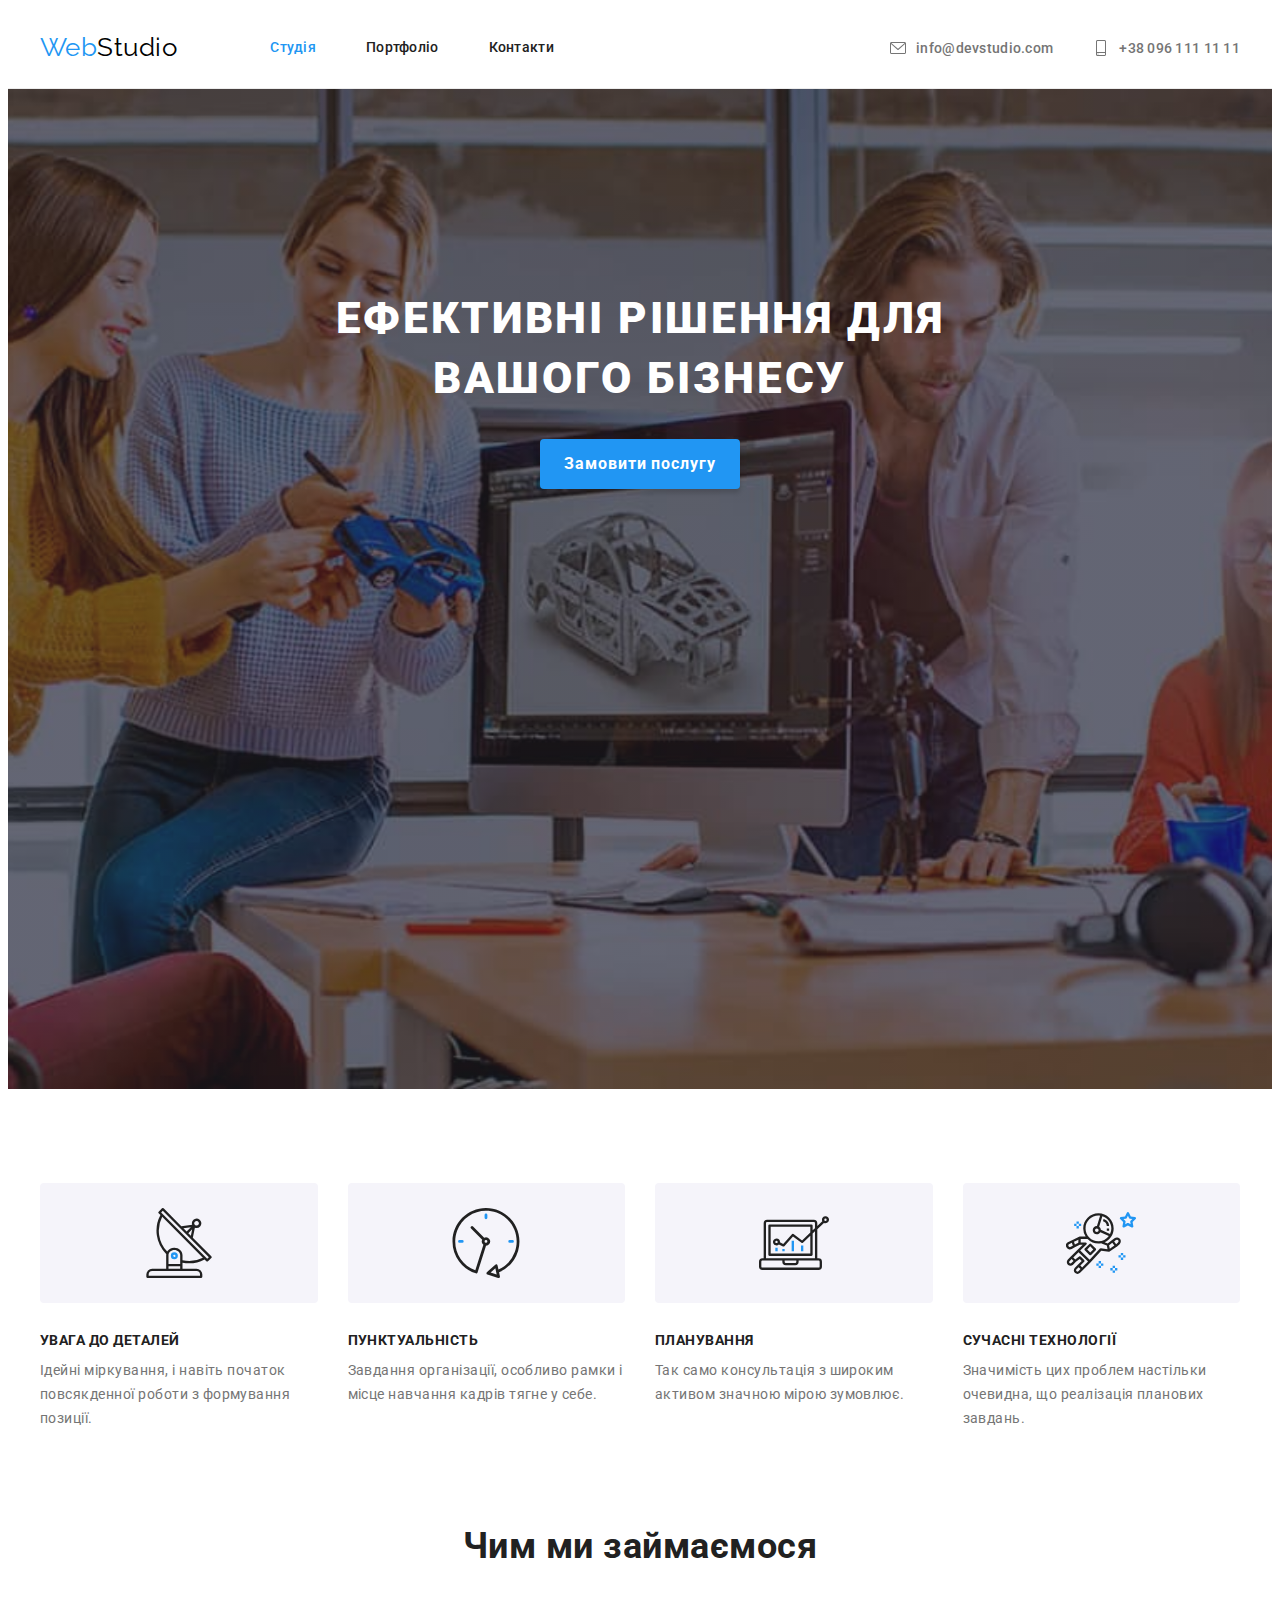
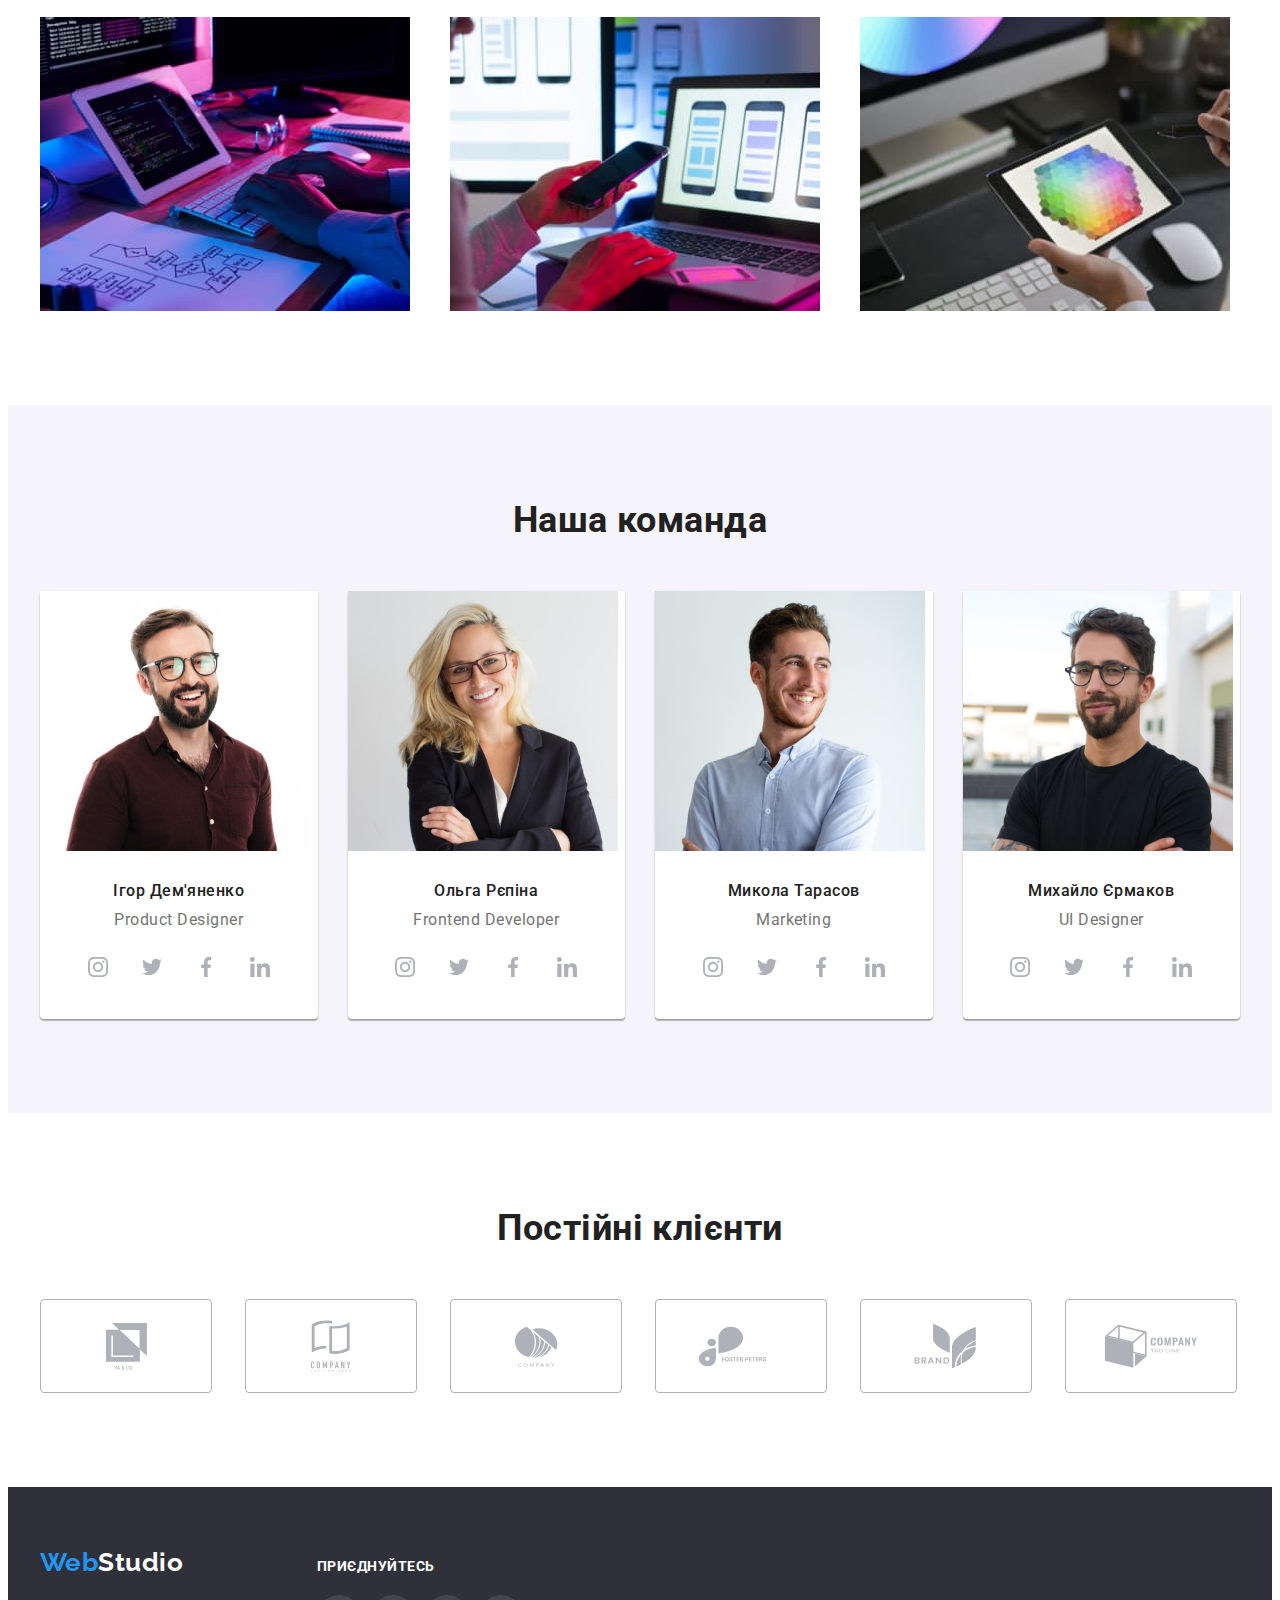
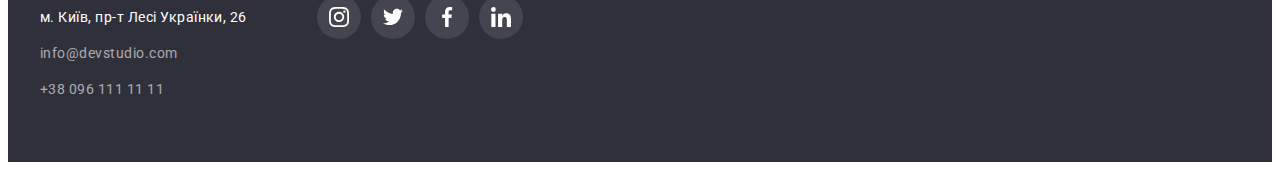
==== index.html @ 2d452a39 "home-first" ====
<!DOCTYPE html>
<html lang="uk">

<head>
  <meta charset="UTF-8">
  <meta http-equiv="X-UA-Compatible" content="IE=edge">
  <meta name="viewport" content="width=device-width, initial-scale=1.0">
  <title>Web Studio</title>
  <link rel="preconnect" href="https://fonts.googleapis.com">
  <link rel="preconnect" href="https://fonts.gstatic.com" crossorigin>
  <link href="https://fonts.googleapis.com/css2?family=Raleway:wght@700&family=Roboto:wght@400;500;700;900&display=swap"
    rel="stylesheet">
  <link rel="stylesheet" href="https://cdnjs.cloudflare.com/ajax/libs/modern-normalize/1.1.0/modern-normalize.min.css"
    integrity="sha512-wpPYUAdjBVSE4KJnH1VR1HeZfpl1ub8YT/NKx4PuQ5NmX2tKuGu6U/JRp5y+Y8XG2tV+wKQpNHVUX03MfMFn9Q=="
    crossorigin="anonymous" referrerpolicy="no-referrer" />
  <link rel="stylesheet" href="./css/styles.css">
</head>

<body>

  <!--Шапка-->

  <header class="header">
    <div class="container">
      <a href="./index.html" class="header-logo link" lang="en" rel="noreferrer noopener">
        <span class="web">Web</span>Studio
      </a>
      <nav class="header-nav">
        <ul class="header-list list">
          <li class="header-items"><a href="./index.html" class="header-link link current">Студія</a></li>
          <li class="header-items"><a href="./portfolio.html" class="header-link link">Портфоліо</a></li>
          <li class="header-items"><a href="#contacts" class="header-link link">Контакти</a></li>
        </ul>
      </nav>
      <ul class="header-contact list">
        <li class="item-mail"><a href="mailto:info@devstudio.com" class="header-mail link">
            <svg width="16" height="16" class="icon-mail">
              <use href="./images/icons.svg#icon-envelope"></use>
            </svg>
            info@devstudio.com</a></li>
        <li class="item-tel"><a href="tel:+380961111111" class="header-tel link">
            <svg width="16" height="16" class="icon-tel">
              <use href="./images/icons.svg#icon-smartphone"></use>
            </svg>
            +38 096 111 11 11</a></li>
      </ul>
    </div>
  </header>

  <main>
    <!--Герой-->

    <section class="hero section">
      <div class="container">
        <h1 class="hero-title title">Ефективні рішення для <br /> вашого бізнесу</h1>
        <button type="button" class="hero-btn">Замовити послугу</button>
      </div>
    </section>

    <!--Особенности-->

    <section class="features section">
      <div class="container">
        <h2 class="visually-hidden">Особливості</h2>
        <ul class="features-list list">
          <li class="features-items">
            <div class="icon-features">
              <svg width="70" height="70">
                <use href="./images/icons.svg#icon-antenna"></use>
              </svg>
            </div>
            <h3 class="features-title title">УВАГА ДО ДЕТАЛЕЙ</h3>
            <p class="features-text">
              Ідейні міркування, і навіть початок повсякденної роботи з формування позиції.
            </p>
          </li>
          <li class="features-items">
            <div class="icon-features">
              <svg width="70" height="70">
                <use href="./images/icons.svg#icon-clock"></use>
              </svg>
            </div>
            <h3 class="features-title title">ПУНКТУАЛЬНІСТЬ</h3>
            <p class="features-text">
              Завдання організації, особливо рамки і місце навчання кадрів тягне у себе.
            </p>
          </li>
          <li class="features-items">
            <div class="icon-features">
              <svg width="70" height="70">
                <use href="./images/icons.svg#icon-diagram"></use>
              </svg>
            </div>
            <h3 class="features-title title">ПЛАНУВАННЯ</h3>
            <p class="features-text">
              Так само консультація з широким активом значною мірою зумовлює.
            </p>
          </li>
          <li class="features-items">
            <div class="icon-features">
              <svg width="70" height="70">
                <use href="./images/icons.svg#icon-astronaut"></use>
              </svg>
            </div>
            <h3 class="features-title title">СУЧАСНІ ТЕХНОЛОГІЇ</h3>
            <p class="features-text">
              Значимість цих проблем настільки очевидна, що реалізація планових завдань.
            </p>
          </li>
        </ul>
      </div>
    </section>

    <!--Занятость-->

    <section class="busyness section no-padding">
      <div class="container">
        <h2 class="busyness-title title">Чим ми займаємося</h2>
        <ul class="busyness-list list">
          <li class="busyness-items"><img src="./images/box1.jpg"
              alt="Крупним планом зображення програміста, що працює на своєму столі в офісі" width="370"></li>
          <li class="busyness-items"><img src="./images/box2.jpg"
              alt="Веб-дизайнер інтерфейсу користувача розробляє додаток для смартфонів" width="370"></li>
          <li class="busyness-items"><img src="./images/box3.jpg"
              alt="Креативний художник веб-дизайну працює над вибором кольору на графічний планшет" width="370"></li>
        </ul>
      </div>
    </section>

    <!--Команда-->

    <section class="team section">
      <div class="container">
        <h2 class="team-title title">Наша команда</h2>
        <ul class="team-list list">
          <li class="team-items">
            <img src="./images/k1.jpg" alt="фотографія Ігоря Дем'яненка" width="270">
            <h3 class="team-name">Ігор Дем'яненко</h3>
            <p class="tech-skill">Product Designer</p>
            <ul class="team-soc-list list">
              <li class="team-soc-items"><a href="" class="team-soc-link link"><svg width="20" height="20"
                    class="team-soc-icons">
                    <use href="./images/icons.svg#icon-instagram"></use>
                  </svg></a></li>
              <li class="team-soc-items"><a href="" class="team-soc-link link"><svg width="20" height="20"
                    class="team-soc-icons">
                    <use href="./images/icons.svg#icon-twitter"></use>
                  </svg></a></li>
              <li class="team-soc-items"><a href="" class="team-soc-link link"><svg width="20" height="20"
                    class="team-soc-icons">
                    <use href="./images/icons.svg#icon-facebook"></use>
                  </svg></a></li>
              <li class="team-soc-items"><a href="" class="team-soc-link link"><svg width="20" height="20"
                    class="team-soc-icons">
                    <use href="./images/icons.svg#icon-linkedin"></use>
                  </svg></a></li>
            </ul>
          </li>
          <li class="team-items">
            <img src="./images/k2.jpg" alt="фотографія Ольги Репиной" width="270">
            <h3 class="team-name">Ольга Рєпіна</h3>
            <p class="tech-skill">Frontend Developer</p>
            <ul class="team-soc-list list">
              <li class="team-soc-items"><a href="" class="team-soc-link link"><svg width="20" height="20"
                    class="team-soc-icons">
                    <use href="./images/icons.svg#icon-instagram"></use>
                  </svg></a></li>
              <li class="team-soc-items"><a href="" class="team-soc-link link"><svg width="20" height="20"
                    class="team-soc-icons">
                    <use href="./images/icons.svg#icon-twitter"></use>
                  </svg></a></li>
              <li class="team-soc-items"><a href="" class="team-soc-link link"><svg width="20" height="20"
                    class="team-soc-icons">
                    <use href="./images/icons.svg#icon-facebook"></use>
                  </svg></a></li>
              <li class="team-soc-items"><a href="" class="team-soc-link link"><svg width="20" height="20"
                    class="team-soc-icons">
                    <use href="./images/icons.svg#icon-linkedin"></use>
                  </svg></a></li>
            </ul>
          </li>
          <li class="team-items">
            <img src="./images/k3.jpg" alt="фотографія Миколи Тарасова" width="270">
            <h3 class="team-name">Микола Тарасов</h3>
            <p class="tech-skill">Marketing</p>
            <ul class="team-soc-list list">
              <li class="team-soc-items"><a href="" class="team-soc-link link"><svg width="20" height="20"
                    class="team-soc-icons">
                    <use href="./images/icons.svg#icon-instagram"></use>
                  </svg></a></li>
              <li class="team-soc-items"><a href="" class="team-soc-link link"><svg width="20" height="20"
                    class="team-soc-icons">
                    <use href="./images/icons.svg#icon-twitter"></use>
                  </svg></a></li>
              <li class="team-soc-items"><a href="" class="team-soc-link link"><svg width="20" height="20"
                    class="team-soc-icons">
                    <use href="./images/icons.svg#icon-facebook"></use>
                  </svg></a></li>
              <li class="team-soc-items"><a href="" class="team-soc-link link"><svg width="20" height="20"
                    class="team-soc-icons">
                    <use href="./images/icons.svg#icon-linkedin"></use>
                  </svg></a></li>
            </ul>
          </li>
          <li class="team-items">
            <img src="./images/k4.jpg" alt="фотографія Михайла Єрмакова" width="270">
            <h3 class="team-name">Михайло Єрмаков</h3>
            <p class="tech-skill">UI Designer</p>
            <ul class="team-soc-list list">
              <li class="team-soc-items"><a href="" class="team-soc-link link"><svg width="20" height="20"
                    class="team-soc-icons">
                    <use href="./images/icons.svg#icon-instagram"></use>
                  </svg></a></li>
              <li class="team-soc-items"><a href="" class="team-soc-link link"><svg width="20" height="20"
                    class="team-soc-icons">
                    <use href="./images/icons.svg#icon-twitter"></use>
                  </svg></a></li>
              <li class="team-soc-items"><a href="" class="team-soc-link link"><svg width="20" height="20"
                    class="team-soc-icons">
                    <use href="./images/icons.svg#icon-facebook"></use>
                  </svg></a></li>
              <li class="team-soc-items"><a href="" class="team-soc-link link"><svg width="20" height="20"
                    class="team-soc-icons">
                    <use href="./images/icons.svg#icon-linkedin"></use>
                  </svg></a></li>
            </ul>
          </li>
        </ul>
      </div>
    </section>

    <!--Постійні клієнти-->

    <section class="clients section">
      <div class="container">
        <h2 class="clients-title title">Постійні клієнти</h2>
        <ul class="clients-list list">
          <li class="clients-items">
            <a href="" class="clients-link link">
              <svg class="clients-icon" width="41" height="47">
                <use href="./images/icons.svg#icon-logo1"></use>
              </svg>
            </a>
          </li>
          <li class="clients-items">
            <a href="" class="clients-link link">
              <svg class="clients-icon" width="40" height="52">
                <use href="./images/icons.svg#icon-logo2"></use>
              </svg>
            </a>
          </li>
          <li class="clients-items">
            <a href="" class="clients-link link">
              <svg class="clients-icon" width="44" height="41">
                <use href="./images/icons.svg#icon-logo3"></use>
              </svg>
            </a>
          </li>
          <li class="clients-items">
            <a href="" class="clients-link link">
              <svg class="clients-icon" width="85" height="41">
                <use href="./images/icons.svg#icon-logo4"></use>
              </svg>
            </a>
          </li>
          <li class="clients-items">
            <a href="" class="clients-link link">
              <svg class="clients-icon" width="63" height="46">
                <use href="./images/icons.svg#icon-logo5"></use>
              </svg>
            </a>
          </li>
          <li class="clients-items">
            <a href="" class="clients-link link">
              <svg class="clients-icon" width="94" height="44">
                <use href="./images/icons.svg#icon-logo6"></use>
              </svg>
            </a>
          </li>
        </ul>
      </div>
    </section>
  </main>

  <!--Подвал-->

  <footer class="footer">
    <div class="container">
      <div class="footer-cont">
        <address id="contacts" class="footer-address">
          <a href="./index.html" lang="en" rel="noreferrer noopener" class="footer-logo link">
            <span class="web">Web</span>Studio
          </a>
          <ul class="footer-list list">
            <li class="footer-items">м. Київ, пр-т Лесі Українки, 26</li>
            <li>
              <a href="mailto:info@devstudio.com" class="footer-mail link">info@devstudio.com</a>
            </li>
            <li>
              <a href="tel:+380961111111" class="footer-tel link">+38 096 111 11 11</a>
            </li>
          </ul>
        </address>
        <div class="footer-soc">
          <h2 class="footer-soc-title title">приєднуйтесь</h2>
          <ul class="footer-soc-list list">
            <li class="footer-soc-items"><a href="" class="footer-soc-link link">
                <svg width="20" height="20" class="footer-soc-icons">
                  <use href="./images/icons.svg#icon-instagram"></use>
                </svg>
              </a></li>
            <li class="footer-soc-items"><a href="" class="footer-soc-link link">
                <svg width="20" height="20" class="footer-soc-icons">
                  <use href="./images/icons.svg#icon-twitter"></use>
                </svg>
              </a></li>
            <li class="footer-soc-items"><a href="" class="footer-soc-link link">
                <svg width="20" height="20" class="footer-soc-icons">
                  <use href="./images/icons.svg#icon-facebook"></use>
                </svg>
              </a></li>
            <li class="footer-soc-items"><a href="" class="footer-soc-link link">
                <svg width="20" height="20" class="footer-soc-icons">
                  <use href="./images/icons.svg#icon-linkedin"></use>
                </svg>
              </a></li>
          </ul>
        </div>
      </div>
    </div>
  </footer>

</body>

</html>
---- css/styles.css ----
:root {
  --primary-color: #ffffff;
  --second-color: #212121;
  --additional-color: #757575;
  --footer-color: #2f303a;
  --accent-link-color: #2196f3;

  --main-font: 'Roboto', sans-serif;
}
p,
h1,
h2,
h3,
h4,
h5,
h6 {
  margin: 0px;
}
ul {
  margin: 0px;
  padding-left: 0px;
}
img {
  display: block;
  max-width: 100%;
  height: auto;
}

body {
  font-family: var(--main-font);
  color: var(--second-color);
  background-color: var(--primary-color);
  letter-spacing: 0.03em;
}
/* Universal classes */
.container {
  width: 1200px;
  padding: 0px 15px;
  margin: 0px auto;
}
.section {
  padding: 94px 0px;
}
.link {
  text-decoration: none;
}
.list {
  list-style: none;
}
.btn {
  padding: 6px 22px;
  border: 0px;
  border-radius: 4px;

  font-family: inherit;
  cursor: pointer;
  background-color: #f5f4fa;
  font-weight: 500;
  font-size: 16px;
  line-height: 1.63;
  text-align: center;
  letter-spacing: 0.03em;
  color: var(--second-color);
}
.btn:hover,
.btn:focus {
  background-color: var(--accent-link-color);
  box-shadow: 0px 3px 1px rgba(0, 0, 0, 0.1), 0px 1px 2px rgba(0, 0, 0, 0.08),
    0px 2px 2px rgba(0, 0, 0, 0.12);
  border-radius: 4px;
}
.title {
  font-size: 36px;
  line-height: 1.17;
}
.visually-hidden {
  position: absolute;
  width: 1px;
  height: 1px;
  margin: -1px;
  border: 0;
  padding: 0;
  white-space: nowrap;
  overflow: hidden;
}

/* -----------HEADER----------- */
.header {
  border-bottom: 1px solid #ececec;
}
header .container {
  display: flex;
  align-items: center;
}
.header-logo {
  margin-right: 93px;
  padding-top: 24px;
  padding-bottom: 25px;
  display: block;

  font-family: 'Raleway', sans-serif;
  font-size: 26px;
  line-height: 1.19;
  color: #000000;
}
.web {
  font-family: 'Raleway', sans-serif;
  font-size: 26px;
  line-height: 1.19;
  color: var(--accent-link-color);
}
.header-list {
  display: flex;
}
.header-items:not(:last-child) {
  margin-right: 50px;
}
.header-link {
  display: block;
  padding-top: 32px;
  padding-bottom: 32px;

  font-weight: 500;
  font-size: 14px;
  line-height: 1.14;
  letter-spacing: 0.02em;
  color: var(--second-color);
}
.header-link:hover,
.header-link:focus {
  color: var(--accent-link-color);
}
.header-contact {
  display: flex;
  margin-left: auto;
}
.item-mail {
  margin-right: 40px;
}
.header-mail {
  display: flex;
  justify-content: center;
  align-items: center;
  padding-top: 32px;
  padding-bottom: 32px;

  font-weight: 500;
  font-size: 14px;
  line-height: 16px;
  letter-spacing: 0.02em;
  color: var(--additional-color);
}
.header-mail:hover,
.header-mail:focus {
  color: var(--accent-link-color);
}
.header-tel {
  display: flex;
  justify-content: center;
  align-items: center;
  padding-top: 32px;
  padding-bottom: 32px;

  font-weight: 500;
  font-size: 14px;
  line-height: 16px;
  letter-spacing: 0.02em;
  color: var(--additional-color);
}
.header-tel:hover,
.header-tel:focus {
  color: var(--accent-link-color);
}
.current {
  color: var(--accent-link-color);
}
.icon-mail,
.icon-tel {
  margin-right: 10px;
  fill: currentColor;
}
/* -----------HERO----------- */
.hero {
  max-width: 1600px;
  height: 600px;
  padding: 200px 0px;
  text-align: center;
  margin-left: auto;
  margin-right: auto;

  background-color: #c4c4c4;
  background-image: linear-gradient(to right, rgba(47, 48, 58, 0.4), rgba(47, 48, 58, 0.4)),
    url(../images/banner.jpg);
  background-repeat: no-repeat;
  background-size: cover;
  background-position: center;
}
.hero-title {
  margin-bottom: 30px;

  font-weight: 900;
  font-size: 44px;
  line-height: 1.36;
  text-align: center;
  letter-spacing: 0.06em;
  text-transform: uppercase;
  color: var(--primary-color);
}
.hero-btn {
  padding: 10px 24px;
  box-shadow: 0px 4px 4px rgba(0, 0, 0, 0.15);
  border-radius: 4px;
  border: 0px;

  background-color: var(--accent-link-color);
  font-weight: 700;
  font-size: 16px;
  line-height: 1.88;
  align-items: center;
  text-align: center;
  letter-spacing: 0.06em;
  color: var(--primary-color);
  font-family: inherit;
  cursor: pointer;
}
.hero-btn:hover,
.hero-btn:focus {
  background-color: var(--accent-link-color);
}
/* -----------Features----------- */
.features-list {
  display: flex;
}
.features-items:not(:last-child) {
  margin-right: 30px;
}
.features-items {
  flex-basis: calc((100% - 90px) / 4);
  justify-content: center;
  align-items: center;
}
.icon-features {
  display: flex;
  justify-content: center;
  align-items: center;
  background: #f5f4fa;
  border-radius: 4px;
  height: 120px;
  margin-bottom: 30px;
}
.features-title {
  margin-bottom: 10px;

  font-size: 14px;
  line-height: 1.14;
  text-transform: uppercase;
}
.features-text {
  font-size: 14px;
  line-height: 1.71;
  color: var(--additional-color);
}
/* -----------Busyness----------- */
.busyness-title {
  margin-bottom: 50px;
  text-align: center;
}
.busyness-list {
  display: flex;
}
.busyness-items {
  flex-basis: calc((100% - 60px) / 3);
}
.busyness-items:not(:last-child) {
  margin-right: 30px;
}
.no-padding {
  padding-top: 0px;
}
/* -----------Team----------- */
.team {
  background-color: #f5f4fa;
}
.team-title {
  margin-bottom: 50px;
  text-align: center;
}
.team-list {
  display: flex;
}
.team-items {
  flex-basis: calc((100% - 90px) / 4);
  box-shadow: 0px 1px 3px rgba(0, 0, 0, 0.12), 0px 1px 1px rgba(0, 0, 0, 0.14),
    0px 2px 1px rgba(0, 0, 0, 0.2);
  border-radius: 0px 0px 4px 4px;

  background-color: var(--primary-color);
}
.team-items:not(:last-child) {
  margin-right: 30px;
}
.team-name {
  margin-top: 30px;
  margin-bottom: 10px;

  font-weight: 500;
  font-size: 16px;
  line-height: 1.19;
  text-align: center;
}
.tech-skill {
  margin-bottom: 16px;

  font-size: 16px;
  line-height: 1.19;
  text-align: center;
  color: var(--additional-color);
}
.team-soc-list {
  margin-bottom: 30px;
  display: flex;
  justify-content: center;
  align-items: center;
}
.team-soc-items {
  width: 44px;
  height: 44px;
}
.team-soc-items:not(:last-child) {
  margin-right: 10px;
}
.team-soc-link {
  width: 100%;
  height: 100%;
  display: flex;
  justify-content: center;
  align-items: center;
  border-radius: 50%;
  color: #afb1b8;
}
.team-soc-link:hover,
.team-soc-link:focus {
  background-color: var(--accent-link-color);
  color: var(--primary-color);
}
.team-soc-icons {
  fill: currentColor;
}

/* -----------Clients----------- */
.clients-title {
  margin-bottom: 50px;
  text-align: center;
}
.clients-list {
  display: flex;
}
.clients-items {
  flex-basis: calc((100% - 150px) / 6);
}
.clients-items:not(:last-child) {
  margin-right: 30px;
}
.clients-link {
  display: flex;
  justify-content: center;
  align-items: center;
  width: 170px;
  height: 92px;
  border: 1px solid #afb1b8;
  border-radius: 4px;
  color: #afb1b8;
}
.clients-link:hover,
.clients-link:focus {
  color: var(--accent-link-color);
  border-color: var(--accent-link-color);
}
.clients-icon {
  fill: currentColor;
}

/* -----------Projects----------- */
.projects-list {
  display: flex;
  justify-content: center;
  margin-bottom: 50px;
}
.projects-items:not(:last-child) {
  margin-right: 8px;
}
.projects-gallery {
  display: flex;
  flex-wrap: wrap;
}
.projects-gallery-items {
  margin-right: 30px;
  margin-bottom: 30px;
  flex-basis: calc((100% - 60px) / 3);

  background-color: var(--primary-color);
}
.projects-gallery-items:nth-child(3n + 3) {
  margin-right: 0px;
}
.projects-gallery-items:nth-last-child(-n + 3) {
  margin-bottom: 0px;
}
.projects-gallery-items:hover {
  box-shadow: 0px 1px 1px rgba(0, 0, 0, 0.12), 0px 4px 4px rgba(0, 0, 0, 0.06),
    1px 4px 6px rgba(0, 0, 0, 0.16);
}
.description {
  padding: 20px 24px;
  border: 1px solid #eeeeee;
  border-top: 0px;
}
.projects-gallery-title {
  margin-bottom: 4px;

  font-size: 18px;
  line-height: 2;
  letter-spacing: 0.06em;
}
.projects-gallery-text {
  font-size: 16px;
  line-height: 1.88;
  color: var(--additional-color);
}
/* -----------Footer----------- */
.footer {
  background-color: var(--footer-color);
}
.footer-cont {
  display: flex;
}
.footer-address {
  padding-top: 60px;
  padding-bottom: 60px;
  margin-right: 70px;
  font-style: normal;
  font-size: 14px;
  line-height: 1.71;
}
.footer-logo {
  display: block;
  margin-bottom: 28px;

  font-family: 'Raleway', sans-serif;
  font-weight: 700;
  font-size: 26px;
  line-height: 1.19;
  color: var(--primary-color);
}
.footer-items {
  font-size: 14px;
  line-height: 1.71;
  color: var(--primary-color);
}
.footer-mail {
  display: block;
  margin-top: 12px;

  font-size: 14px;
  line-height: 1.71;
  color: rgba(255, 255, 255, 0.6);
}
.footer-mail:hover,
.footer-mail:focus {
  color: var(--accent-link-color);
}
.footer-tel {
  display: block;
  margin-top: 12px;

  font-size: 14px;
  line-height: 1.71;
  color: rgba(255, 255, 255, 0.6);
}
.footer-tel:hover,
.footer-tel:focus {
  color: var(--accent-link-color);
}
.footer-soc {
  padding-top: 72px;
  padding-bottom: 100px;
}
.footer-soc-title {
  margin-bottom: 20px;
  color: var(--primary-color);
  font-size: 14px;
  line-height: 1.14;
  text-transform: uppercase;
}
.footer-soc-list {
  display: flex;
  justify-content: center;
  align-items: center;
}
.footer-soc-items {
  width: 44px;
  height: 44px;
  border-radius: 50%;
  background: rgba(255, 255, 255, 0.1);
}
.footer-soc-items:not(:last-child) {
  margin-right: 10px;
}
.footer-soc-link {
  width: 100%;
  height: 100%;
  display: flex;
  justify-content: center;
  align-items: center;
  border-radius: 50%;
  color: var(--primary-color);
}
.footer-soc-link:hover,
.footer-soc-link:focus {
  background-color: var(--accent-link-color);
}
.footer-soc-icons {
  fill: currentColor;
}
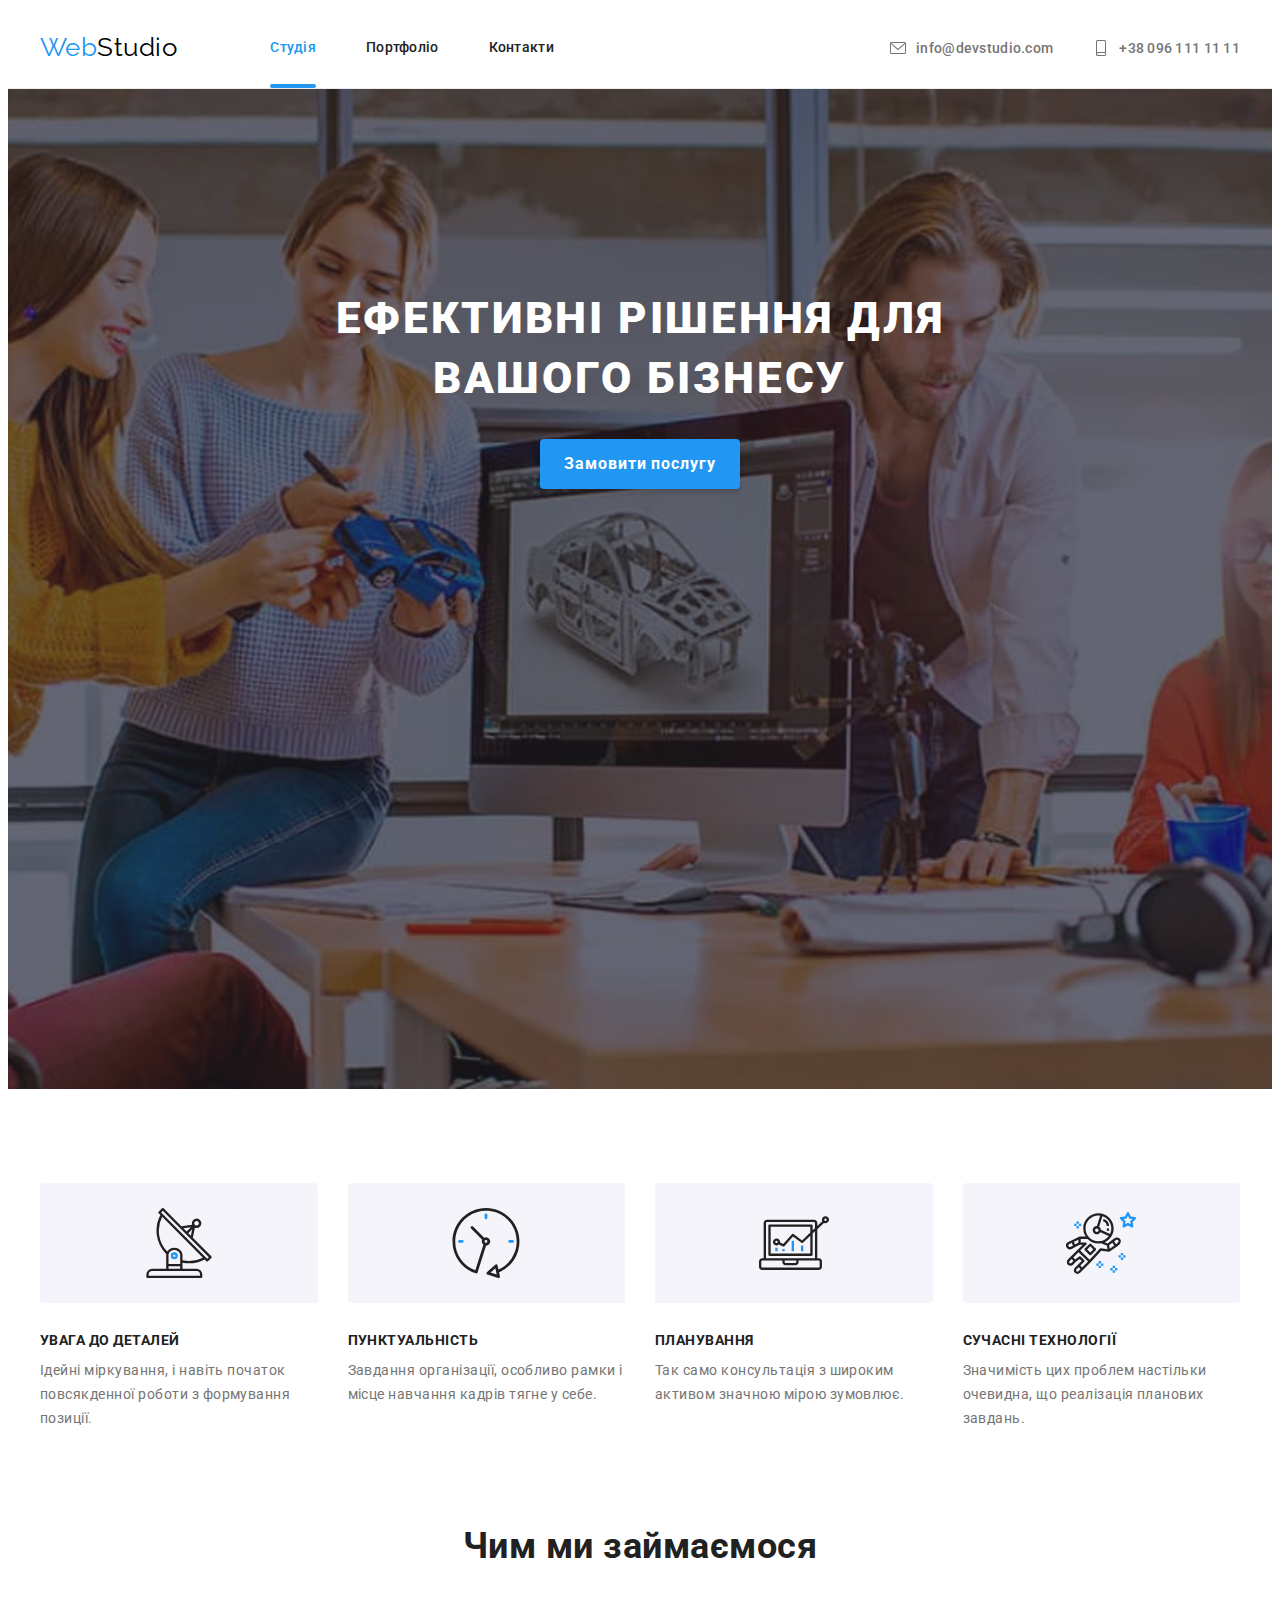
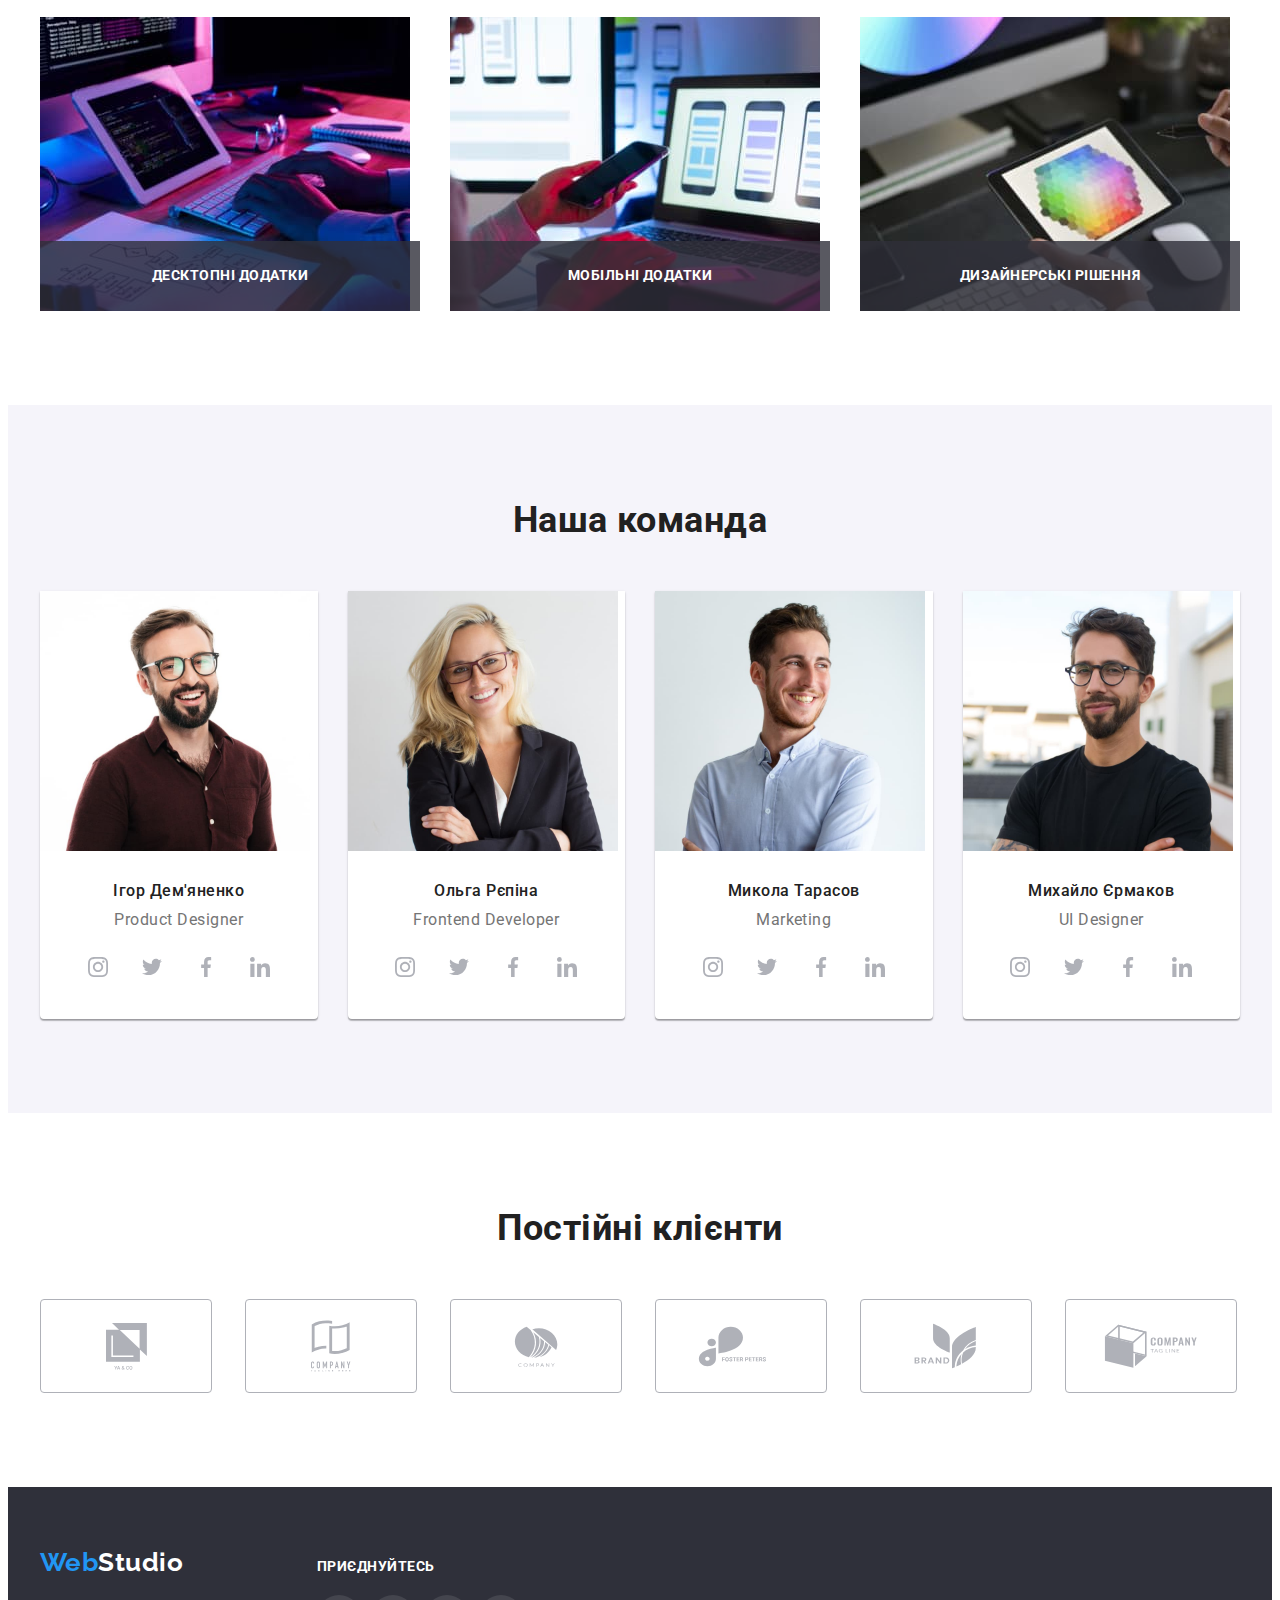
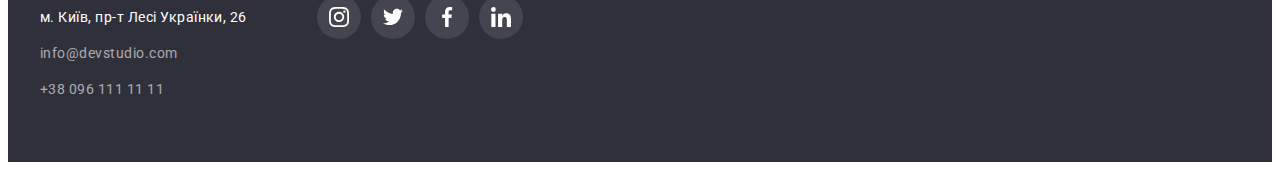
==== commit 90f95d18: "home-two" ====
--- a/index.html
+++ b/index.html
@@ -53,7 +53,7 @@
     <section class="hero section">
       <div class="container">
         <h1 class="hero-title title">Ефективні рішення для <br /> вашого бізнесу</h1>
-        <button type="button" class="hero-btn">Замовити послугу</button>
+        <button type="button" class="hero-btn" data-modal-open>Замовити послугу</button>
       </div>
     </section>
 
@@ -118,11 +118,17 @@
         <h2 class="busyness-title title">Чим ми займаємося</h2>
         <ul class="busyness-list list">
           <li class="busyness-items"><img src="./images/box1.jpg"
-              alt="Крупним планом зображення програміста, що працює на своєму столі в офісі" width="370"></li>
+              alt="Крупним планом зображення програміста, що працює на своєму столі в офісі" width="370">
+            <h3 class="busyness-description">Десктопні додатки</h3>
+          </li>
           <li class="busyness-items"><img src="./images/box2.jpg"
-              alt="Веб-дизайнер інтерфейсу користувача розробляє додаток для смартфонів" width="370"></li>
+              alt="Веб-дизайнер інтерфейсу користувача розробляє додаток для смартфонів" width="370">
+            <h3 class="busyness-description">Мобільні додатки</h3>
+          </li>
           <li class="busyness-items"><img src="./images/box3.jpg"
-              alt="Креативний художник веб-дизайну працює над вибором кольору на графічний планшет" width="370"></li>
+              alt="Креативний художник веб-дизайну працює над вибором кольору на графічний планшет" width="370">
+            <h3 class="busyness-description">Дизайнерські рішення</h3>
+          </li>
         </ul>
       </div>
     </section>
@@ -330,6 +336,17 @@
     </div>
   </footer>
 
+  <!--Модалка-->
+
+  <div class="backdrop is-hidden" data-modal>
+    <div class="modal">
+      <button class="close" data-modal-close><svg width="18" height="18" class="icon-close-black">
+          <use href="./images/icons.svg#icon-close-black"></use>
+        </svg></button>
+    </div>
+  </div>
+
+  <script src="./js/modal.js"></script>
 </body>
 
 </html>--- a/css/styles.css
+++ b/css/styles.css
@@ -61,13 +61,15 @@
   text-align: center;
   letter-spacing: 0.03em;
   color: var(--second-color);
+
+  transition: background-color 250ms cubic-bezier(0.4, 0, 0.2, 1),
+    box-shadow 250ms cubic-bezier(0.4, 0, 0.2, 1);
 }
 .btn:hover,
 .btn:focus {
   background-color: var(--accent-link-color);
   box-shadow: 0px 3px 1px rgba(0, 0, 0, 0.1), 0px 1px 2px rgba(0, 0, 0, 0.08),
     0px 2px 2px rgba(0, 0, 0, 0.12);
-  border-radius: 4px;
 }
 .title {
   font-size: 36px;
@@ -116,6 +118,8 @@
   margin-right: 50px;
 }
 .header-link {
+  position: relative;
+
   display: block;
   padding-top: 32px;
   padding-bottom: 32px;
@@ -125,10 +129,30 @@
   line-height: 1.14;
   letter-spacing: 0.02em;
   color: var(--second-color);
-}
+
+  transition: color 250ms cubic-bezier(0.4, 0, 0.2, 1);
+}
+
 .header-link:hover,
 .header-link:focus {
   color: var(--accent-link-color);
+}
+.current {
+  color: var(--accent-link-color);
+}
+.header-link.current::after {
+  content: '';
+
+  position: absolute;
+  left: 0;
+  bottom: 0;
+
+  display: block;
+  width: 100%;
+  height: 4px;
+  background-color: var(--accent-link-color);
+  border-radius: 2px;
+  bottom: 0;
 }
 .header-contact {
   display: flex;
@@ -149,6 +173,8 @@
   line-height: 16px;
   letter-spacing: 0.02em;
   color: var(--additional-color);
+
+  transition: color 250ms cubic-bezier(0.4, 0, 0.2, 1);
 }
 .header-mail:hover,
 .header-mail:focus {
@@ -166,12 +192,11 @@
   line-height: 16px;
   letter-spacing: 0.02em;
   color: var(--additional-color);
+
+  transition: color 250ms cubic-bezier(0.4, 0, 0.2, 1);
 }
 .header-tel:hover,
 .header-tel:focus {
-  color: var(--accent-link-color);
-}
-.current {
   color: var(--accent-link-color);
 }
 .icon-mail,
@@ -222,6 +247,8 @@
   color: var(--primary-color);
   font-family: inherit;
   cursor: pointer;
+
+  transition: background-color 250ms cubic-bezier(0.4, 0, 0.2, 1);
 }
 .hero-btn:hover,
 .hero-btn:focus {
@@ -261,6 +288,9 @@
   color: var(--additional-color);
 }
 /* -----------Busyness----------- */
+.no-padding {
+  padding-top: 0px;
+}
 .busyness-title {
   margin-bottom: 50px;
   text-align: center;
@@ -269,13 +299,25 @@
   display: flex;
 }
 .busyness-items {
+  position: relative;
   flex-basis: calc((100% - 60px) / 3);
 }
 .busyness-items:not(:last-child) {
   margin-right: 30px;
 }
-.no-padding {
-  padding-top: 0px;
+.busyness-description {
+  position: absolute;
+  width: 100%;
+  bottom: 0;
+  padding-top: 27px;
+  padding-bottom: 27px;
+  background-color: rgba(47, 48, 58, 0.8);
+
+  font-size: 14px;
+  line-height: 1.14;
+  text-align: center;
+  text-transform: uppercase;
+  color: var(--primary-color);
 }
 /* -----------Team----------- */
 .team {
@@ -337,6 +379,9 @@
   align-items: center;
   border-radius: 50%;
   color: #afb1b8;
+
+  transition: background-color 250ms cubic-bezier(0.4, 0, 0.2, 1),
+    color 250ms cubic-bezier(0.4, 0, 0.2, 1);
 }
 .team-soc-link:hover,
 .team-soc-link:focus {
@@ -370,6 +415,9 @@
   border: 1px solid #afb1b8;
   border-radius: 4px;
   color: #afb1b8;
+
+  transition: color 250ms cubic-bezier(0.4, 0, 0.2, 1),
+    border-color 250ms cubic-bezier(0.4, 0, 0.2, 1);
 }
 .clients-link:hover,
 .clients-link:focus {
@@ -393,12 +441,15 @@
   display: flex;
   flex-wrap: wrap;
 }
+
 .projects-gallery-items {
   margin-right: 30px;
   margin-bottom: 30px;
   flex-basis: calc((100% - 60px) / 3);
 
   background-color: var(--primary-color);
+
+  transition: box-shadow 250ms cubic-bezier(0.4, 0, 0.2, 1);
 }
 .projects-gallery-items:nth-child(3n + 3) {
   margin-right: 0px;
@@ -406,9 +457,35 @@
 .projects-gallery-items:nth-last-child(-n + 3) {
   margin-bottom: 0px;
 }
-.projects-gallery-items:hover {
+.projects-gallery-items:hover,
+.projects-gallery-items:focus {
   box-shadow: 0px 1px 1px rgba(0, 0, 0, 0.12), 0px 4px 4px rgba(0, 0, 0, 0.06),
     1px 4px 6px rgba(0, 0, 0, 0.16);
+}
+.projects-gallery-items:hover .gallery-foto-text,
+.projects-gallery-items:focus .gallery-foto-text {
+  opacity: 1;
+  transform: translateY(0);
+}
+.projects-gallery-foto {
+  position: relative;
+  overflow: hidden;
+}
+.gallery-foto-text {
+  position: absolute;
+  transform: translateY(100%);
+  opacity: 0;
+  top: 0;
+  padding: 63px 24px;
+  width: 100%;
+  height: 100%;
+  background-color: rgba(33, 150, 243, 0.9);
+  font-size: 18px;
+  line-height: 1.56;
+  color: var(--primary-color);
+
+  transition: transform 250ms cubic-bezier(0.4, 0, 0.2, 1),
+    opacity 250ms cubic-bezier(0.4, 0, 0.2, 1);
 }
 .description {
   padding: 20px 24px;
@@ -421,6 +498,7 @@
   font-size: 18px;
   line-height: 2;
   letter-spacing: 0.06em;
+  color: var(--second-color);
 }
 .projects-gallery-text {
   font-size: 16px;
@@ -464,6 +542,8 @@
   font-size: 14px;
   line-height: 1.71;
   color: rgba(255, 255, 255, 0.6);
+
+  transition: color 250ms cubic-bezier(0.4, 0, 0.2, 1);
 }
 .footer-mail:hover,
 .footer-mail:focus {
@@ -476,6 +556,8 @@
   font-size: 14px;
   line-height: 1.71;
   color: rgba(255, 255, 255, 0.6);
+
+  transition: color 250ms cubic-bezier(0.4, 0, 0.2, 1);
 }
 .footer-tel:hover,
 .footer-tel:focus {
@@ -514,6 +596,8 @@
   align-items: center;
   border-radius: 50%;
   color: var(--primary-color);
+
+  transition: background-color 250ms cubic-bezier(0.4, 0, 0.2, 1);
 }
 .footer-soc-link:hover,
 .footer-soc-link:focus {
@@ -522,3 +606,49 @@
 .footer-soc-icons {
   fill: currentColor;
 }
+/* -----------Modal----------- */
+.backdrop {
+  position: fixed;
+  top: 0;
+  left: 0;
+
+  width: 100%;
+  height: 100%;
+
+  background-color: rgba(0, 0, 0, 0.2);
+}
+.is-hidden {
+  opacity: 0;
+  pointer-events: none;
+}
+.modal {
+  position: absolute;
+  top: 50%;
+  left: 50%;
+  transform: translate(-50%, -50%);
+
+  min-height: 581px;
+  min-width: 528px;
+
+  background-color: var(--primary-color);
+  box-shadow: 0px 1px 3px rgba(0, 0, 0, 0.12), 0px 1px 1px rgba(0, 0, 0, 0.14),
+    0px 2px 1px rgba(0, 0, 0, 0.2);
+  border-radius: 4px;
+}
+.close {
+  position: absolute;
+  top: 8px;
+  right: 8px;
+  display: flex;
+  justify-content: center;
+  align-items: center;
+  width: 30px;
+  height: 30px;
+  border-radius: 50%;
+  background-color: var(--primary-color);
+  border: 1px solid rgba(0, 0, 0, 0.1);
+  cursor: pointer;
+}
+.icon-close-black {
+  fill: #000000;
+}
